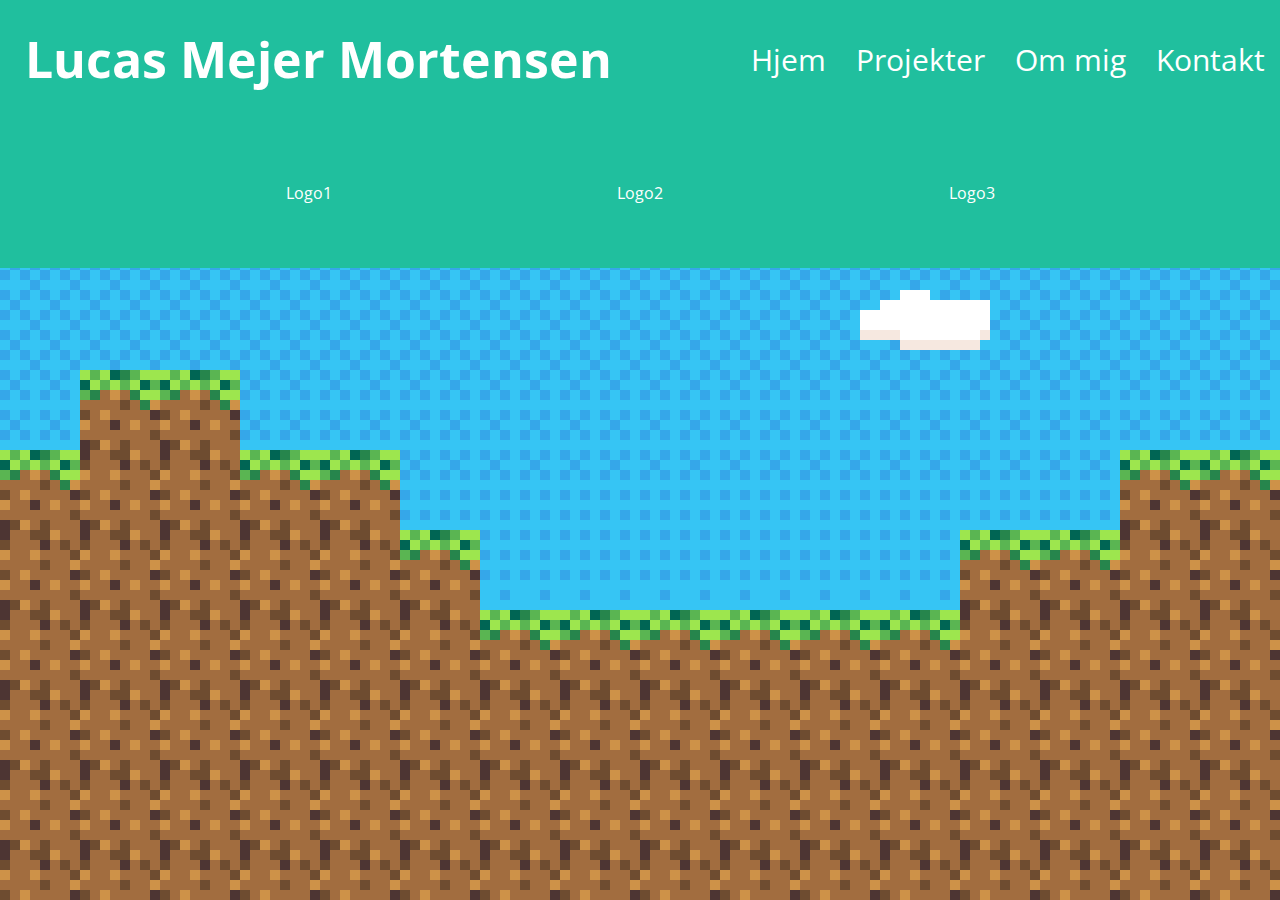
==== kontakt.html @ 22ad7eb4 "Tilføjet farve og background få at få det til at se lidt pænere ud" ====
﻿<!DOCTYPE html>
<html>
<head>
    <meta charset="utf-8" />
    <link href="css/style.css" rel="stylesheet" />
    <link rel="preconnect" href="https://fonts.googleapis.com">
    <link rel="preconnect" href="https://fonts.gstatic.com" crossorigin>
    <link href="https://fonts.googleapis.com/css2?family=Open+Sans:ital,wght@0,300..800;1,300..800&family=Pacifico&display=swap" rel="stylesheet">
    <title></title>
</head>
<body>
    <header>
        <ul class="flex-container">
            <li class="header-overskrift">Lucas Mejer Mortensen</li>
            <li><a href="index.html">Hjem</a></li>
            <li><a href="projekter.html">Projekter</a></li>
            <li><a href="om_mig.html">Om mig</a></li>
            <li><a href="kontakt.html">Kontakt</a></li>
        </ul>
    </header>

    <footer>
        <div class="footer-main">
            <div>Logo1</div>
            <div>Logo2</div>
            <div>Logo3</div>
        </div>
    </footer>
</body>
</html>
---- css/style.css ----
﻿* {
    font-family: "Open Sans", sans-serif;
}

body {
    margin: 0px;
    padding: 0px;
    background-image: url("../images/background.png");
    background-repeat: no-repeat;
    background-attachment: fixed;
    background-position: center;
    min-height: 100vh;
    height: 100vh;
}

header {
    width: 100vw;
    box-shadow: 0px 10px #00000077;
}

a{
    color: white;
    text-decoration: none;
}

a:hover{
    color: blue;
}


.header-overskrift {
    text-align: center;
    margin: 0px;
    padding: 0.5em;
    font-size: 75px;
    color: white;
    font-weight: bold;
}

ul {
    margin: 0px;
    padding: 0px;
    background-color: #20BF9E;
    font-size: 50px;
    list-style-type: none;
}

li {
    color: white;
    padding: 0.5em;
}

.flex-container {
    display: flex;
    flex-flow: column wrap;
    align-items: center;
}

main {
    width: 100vw;
}

.flex-container-main {
    
}

.main-text-container {
    display: flex;
    flex-flow: row nowrap;
    justify-content: space-between;
    margin: 25px;
}

/*.lucas_img {
    max-width: 40%;
    max-height: 40%;
}*/

.main-about-text {
    box-sizing: border-box;
    padding: 10px;
    font-size: 30px;
    max-width: 240px;
    max-height: 240px;
    background-color: #2090BF;
    color: white;
    border-radius: 25px;
    box-shadow: 0px 10px #00000077;
}

.main-about-img {
    width: 100%;
    max-width: 240px;
    max-height: 240px;
    border-radius: 25px;
    box-shadow: 0px 10px #00000077;
}

.main-text2 {
    display: flex;
    flex-flow: row wrap;
    justify-content: center;
    margin: 25px;
}

.main-skills {
    box-sizing: border-box;
    padding: 10px;
    font-size: 30px;
    width: 100%;
    max-height: 450px;
    background-color: #2090BF;
    color: white;
    border-radius: 25px;
    box-shadow: 0px 10px #00000077;
}

footer {
    position: static;
    width: 100vw;
    margin-top: auto;
}

.footer-main {
    display: flex;
    flex-direction: row;
    justify-content: space-evenly;
    align-items: center;
    width: auto;
    height: 150px;
    background-color: #20BF9E;
    color: white;
}

.grid-container {
    display: grid;
    grid-template-areas:
        "a b"
        "c d"
        "e f";
    justify-content: space-evenly;
}

.grid-item{
    padding: 50px;
}

@media only screen and (min-width: 768px) {
    .flex-container {
        display: flex;
        flex-flow: row nowrap;
        justify-content: flex-end;
    }

    ul {
        margin: 0px;
        padding: 0px;
        font-size: 30px;
    }

    .header-overskrift {
        font-size: 50px;
        margin-right: auto;
        text-align: left;
    }
}

/*font-size: 25px;
color: white;
max-width: 450px;
max-height: 450px;
background-color: blue;*/
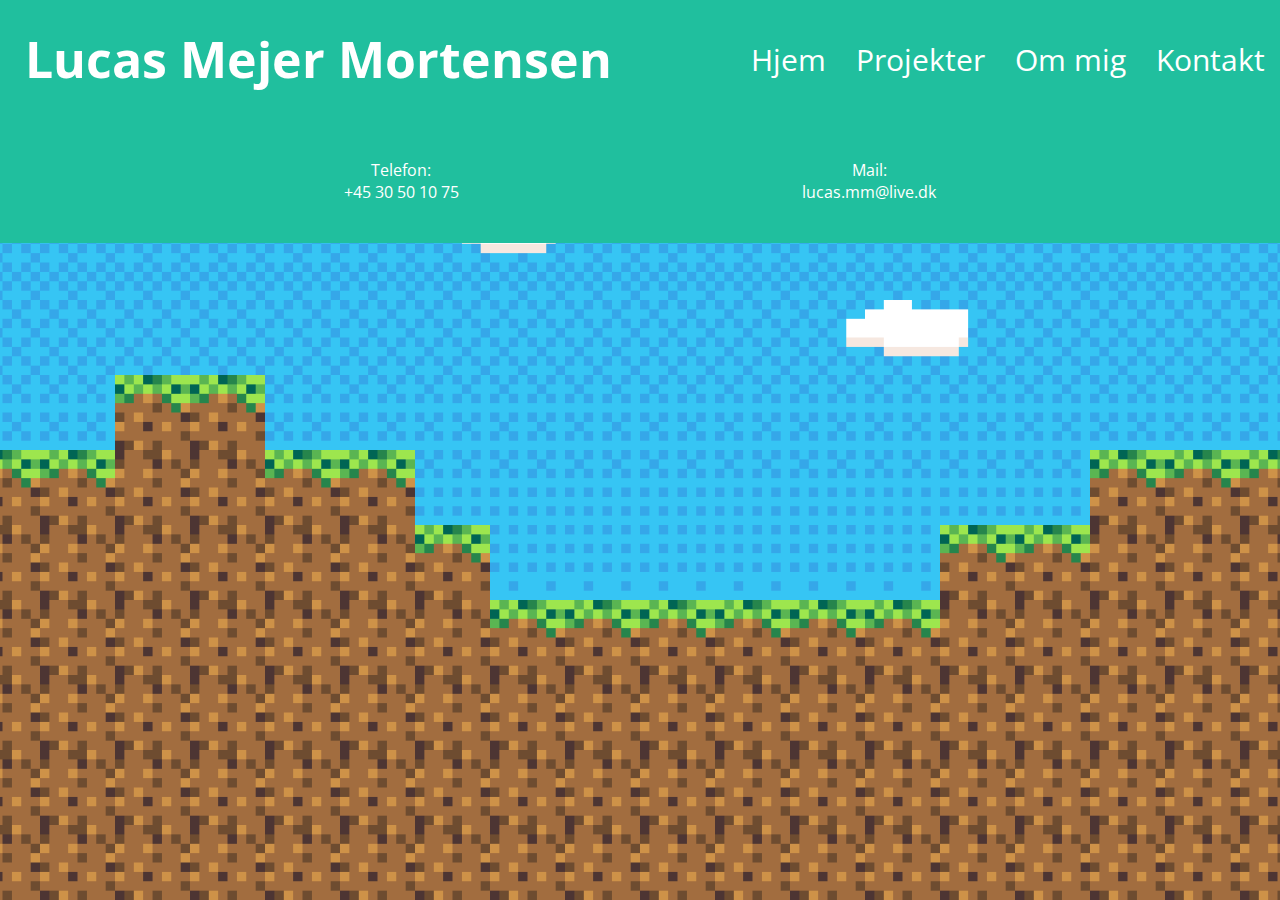
==== commit 51a3c219: "Færdig Footer" ====
--- a/kontakt.html
+++ b/kontakt.html
@@ -21,9 +21,16 @@
 
     <footer>
         <div class="footer-main">
-            <div>Logo1</div>
-            <div>Logo2</div>
-            <div>Logo3</div>
+            <div>
+                Telefon:
+                <br />
+                +45 30 50 10 75
+            </div>
+            <div>
+                Mail:
+                <br />
+                lucas.mm@live.dk
+            </div>
         </div>
     </footer>
 </body>
--- a/css/style.css
+++ b/css/style.css
@@ -9,6 +9,7 @@
     background-repeat: no-repeat;
     background-attachment: fixed;
     background-position: center;
+    background-size: auto 100%;
     min-height: 100vh;
     height: 100vh;
 }
@@ -66,9 +67,9 @@
 
 .main-text-container {
     display: flex;
-    flex-flow: row nowrap;
-    justify-content: space-between;
-    margin: 25px;
+    flex-flow: column-reverse wrap;
+    align-content: center;
+    margin: 30px;
 }
 
 /*.lucas_img {
@@ -80,20 +81,23 @@
     box-sizing: border-box;
     padding: 10px;
     font-size: 30px;
-    max-width: 240px;
-    max-height: 240px;
+    width: 90vw;
+    max-width: 100%;
+    max-height: 100%;
     background-color: #2090BF;
     color: white;
     border-radius: 25px;
     box-shadow: 0px 10px #00000077;
+    margin-bottom: 15px;
 }
 
 .main-about-img {
-    width: 100%;
-    max-width: 240px;
-    max-height: 240px;
+    width: 90vw;
+    max-width: 100%;
+    max-height: 100%;
     border-radius: 25px;
     box-shadow: 0px 10px #00000077;
+    margin-bottom: 15px;
 }
 
 .main-text2 {
@@ -107,8 +111,9 @@
     box-sizing: border-box;
     padding: 10px;
     font-size: 30px;
-    width: 100%;
-    max-height: 450px;
+    width: 90vw;
+    max-width: 100%;
+    max-height: 100%;
     background-color: #2090BF;
     color: white;
     border-radius: 25px;
@@ -116,7 +121,7 @@
 }
 
 footer {
-    position: static;
+    position: absolute;
     width: 100vw;
     margin-top: auto;
 }
@@ -126,10 +131,12 @@
     flex-direction: row;
     justify-content: space-evenly;
     align-items: center;
-    width: auto;
-    height: 150px;
+    width: 100vw;
+    max-width: 100%;
+    height: 125px;
     background-color: #20BF9E;
     color: white;
+    text-align: center;
 }
 
 .grid-container {
@@ -152,6 +159,22 @@
         justify-content: flex-end;
     }
 
+    .main-text-container {
+        display: flex;
+        flex-flow: row nowrap;
+        justify-content: space-evenly;
+        margin: 0px;
+        margin-top: 30px;
+    }
+
+    .main-about-text {
+        width: 35vw;
+    }
+
+    .main-about-img {
+        width: 35vw;
+    }
+
     ul {
         margin: 0px;
         padding: 0px;
@@ -163,6 +186,11 @@
         margin-right: auto;
         text-align: left;
     }
+
+    .main-skills{
+        width: 80vw;
+    }
+
 }
 
 /*font-size: 25px;
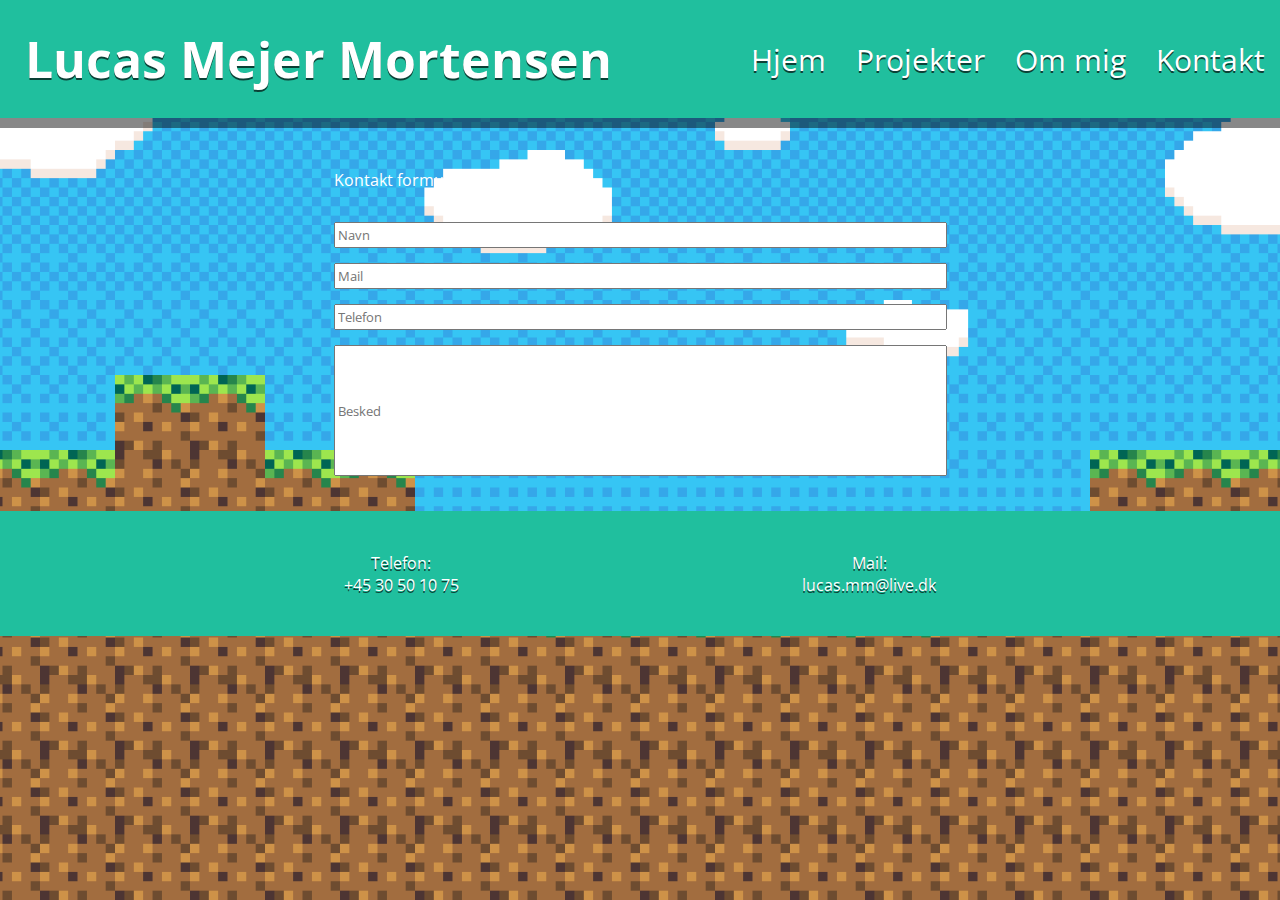
==== commit 06b24bf0: "Begyndt på projekter side og kontakt side" ====
--- a/kontakt.html
+++ b/kontakt.html
@@ -18,7 +18,15 @@
             <li><a href="kontakt.html">Kontakt</a></li>
         </ul>
     </header>
-
+    <main>
+        <div class="kontakt__flex-container">
+            <p>Kontakt formular</p>
+            <input class="kontakt__text-box" placeholder="Navn">
+            <input class="kontakt__text-box" placeholder="Mail">
+            <input class="kontakt__text-box" placeholder="Telefon">
+            <input class="kontakt__text-box--stor" placeholder="Besked">
+        </div>
+    </main>
     <footer>
         <div class="footer-main">
             <div>
--- a/css/style.css
+++ b/css/style.css
@@ -24,10 +24,9 @@
     text-decoration: none;
 }
 
-a:hover{
-    color: blue;
-}
-
+    a:hover {
+        color: #2090BF;
+    }
 
 .header-overskrift {
     text-align: center;
@@ -44,6 +43,7 @@
     background-color: #20BF9E;
     font-size: 50px;
     list-style-type: none;
+    text-shadow: 0px 2px #000000AA;
 }
 
 li {
@@ -59,10 +59,6 @@
 
 main {
     width: 100vw;
-}
-
-.flex-container-main {
-    
 }
 
 .main-text-container {
@@ -71,11 +67,6 @@
     align-content: center;
     margin: 30px;
 }
-
-/*.lucas_img {
-    max-width: 40%;
-    max-height: 40%;
-}*/
 
 .main-about-text {
     box-sizing: border-box;
@@ -86,7 +77,7 @@
     max-height: 100%;
     background-color: #2090BF;
     color: white;
-    border-radius: 25px;
+    /*border-radius: 25px;*/
     box-shadow: 0px 10px #00000077;
     margin-bottom: 15px;
 }
@@ -95,7 +86,7 @@
     width: 90vw;
     max-width: 100%;
     max-height: 100%;
-    border-radius: 25px;
+    /*border-radius: 25px;*/
     box-shadow: 0px 10px #00000077;
     margin-bottom: 15px;
 }
@@ -116,7 +107,7 @@
     max-height: 100%;
     background-color: #2090BF;
     color: white;
-    border-radius: 25px;
+    /*border-radius: 25px;*/
     box-shadow: 0px 10px #00000077;
 }
 
@@ -137,22 +128,92 @@
     background-color: #20BF9E;
     color: white;
     text-align: center;
-}
-
-.grid-container {
+    text-shadow: 0px 2px #000000AA;
+}
+
+/*projekter side*/
+
+.grid__container {
     display: grid;
     grid-template-areas:
-        "a b"
-        "c d"
-        "e f";
-    justify-content: space-evenly;
-}
-
-.grid-item{
+        "a"
+        "b"
+        "c"
+        "d"
+        "e"
+        "f";
+    justify-content: center;
+}
+
+.grid__items {
     padding: 50px;
-}
-
-@media only screen and (min-width: 768px) {
+    text-align: center;
+    color: white;
+}
+
+.grid__item1 {
+    width: 90vw;
+    max-width: 100%;
+    max-height: 100%;
+}
+
+/*om mig side*/
+
+.om_mig__flex {
+    display: flex;
+    flex-flow: column-reverse wrap;
+    align-content: center;
+    margin: 30px;
+}
+
+.om_mig__text {
+    box-sizing: border-box;
+    padding: 10px;
+    font-size: 30px;
+    width: 90vw;
+    max-width: 100%;
+    max-height: 100%;
+    background-color: #2090BF;
+    color: white;
+    /*border-radius: 25px;*/
+    box-shadow: 0px 10px #00000077;
+    margin-bottom: 15px;
+}
+
+.om_mig__img {
+    width: 90vw;
+    max-width: 100%;
+    max-height: 100%;
+    /*border-radius: 25px;*/
+    box-shadow: 0px 10px #00000077;
+    margin-bottom: 15px;
+}
+
+/*kontakt side*/
+
+.kontakt__flex-container{
+    margin: 35px;
+    display:flex;
+    flex-flow: column wrap;
+    align-content: center;
+    color: white;
+}
+
+.kontakt__text-box {
+    margin-top: 15px;
+    height: 20px;
+    width: 90%;
+}
+
+.kontakt__text-box--stor {
+    margin-top: 15px;
+    height: 125px;
+    width: 90%;
+}
+
+
+/*media query*/
+@media only screen and (min-width: 828px) {
     .flex-container {
         display: flex;
         flex-flow: row nowrap;
@@ -191,10 +252,50 @@
         width: 80vw;
     }
 
-}
-
-/*font-size: 25px;
-color: white;
-max-width: 450px;
-max-height: 450px;
-background-color: blue;*/+
+    /*projekter side media*/
+
+    .grid__container {
+        display: grid;
+        grid-template-areas:
+            "a b"
+            "c d"
+            "e f";
+        grid-template-columns: 1fr 1fr;
+        justify-content: space-evenly;
+    }
+
+    .grid__item1 {
+        width: 25vw;
+    }
+
+    /*om mig side media*/
+
+    .om_mig__flex {
+        display: flex;
+        flex-flow: row nowrap;
+        justify-content: space-evenly;
+        margin: 0px;
+        margin-top: 30px;
+        margin-bottom: 30px;
+    }
+
+    .om_mig__text {
+        width: 35vw;
+    }
+
+    .om_mig__img {
+        width: 35vw;
+    }
+
+    /*kontakt side media*/
+
+    .kontakt__text-box {
+        width: 50%;
+    }
+
+    .kontakt__text-box--stor {
+        width: 50%;
+    }
+
+}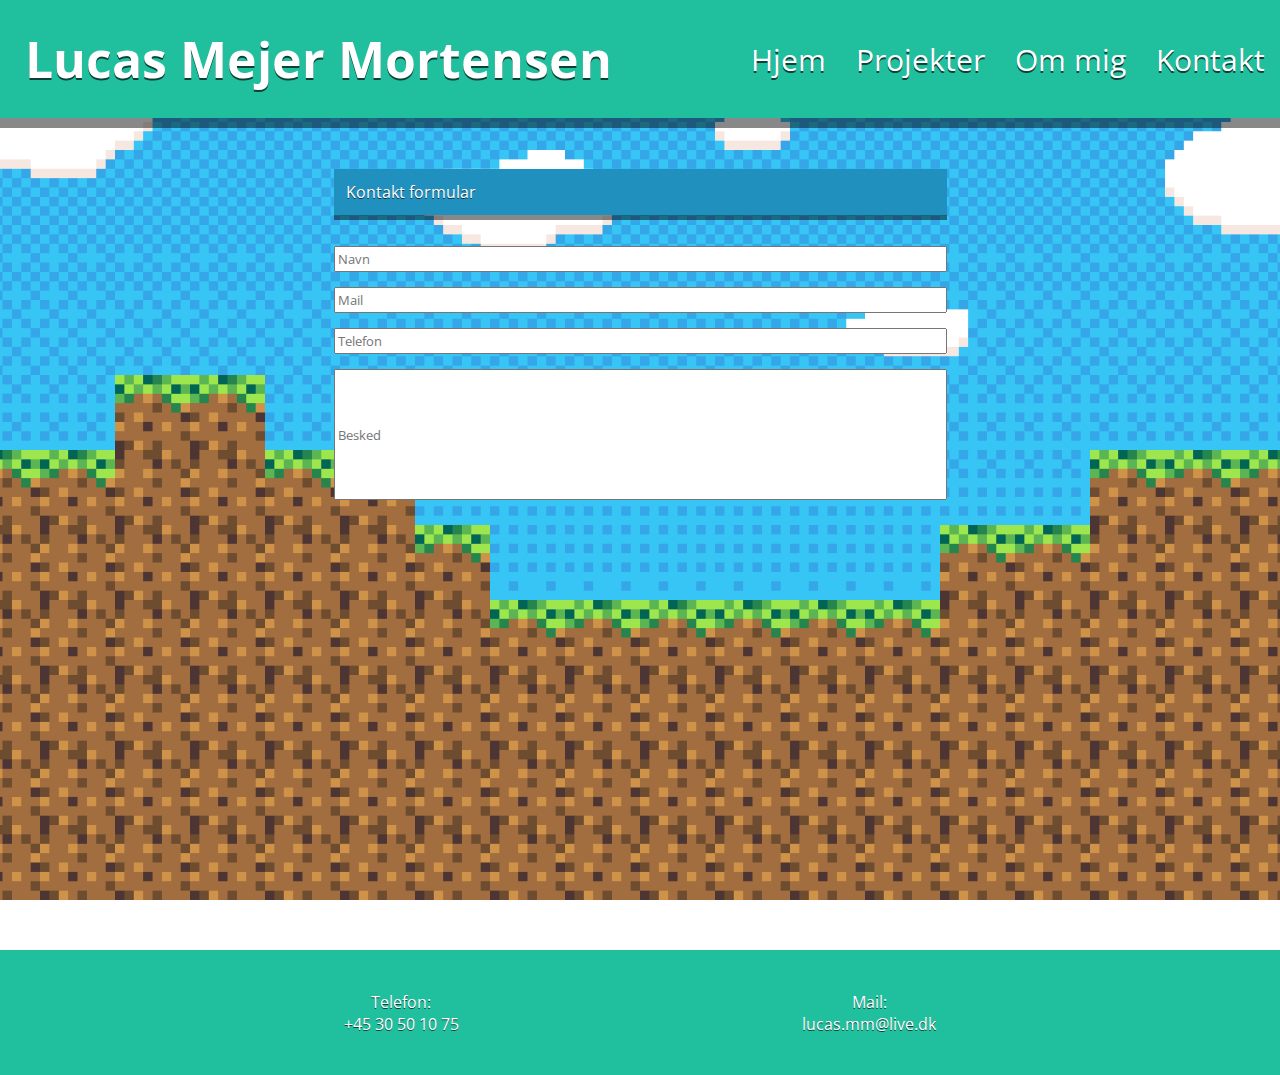
==== commit 56192f5f: "Videre på projekt siden" ====
--- a/kontakt.html
+++ b/kontakt.html
@@ -20,11 +20,13 @@
     </header>
     <main>
         <div class="kontakt__flex-container">
-            <p>Kontakt formular</p>
+            <p class="main__text--background">Kontakt formular</p>
             <input class="kontakt__text-box" placeholder="Navn">
             <input class="kontakt__text-box" placeholder="Mail">
             <input class="kontakt__text-box" placeholder="Telefon">
             <input class="kontakt__text-box--stor" placeholder="Besked">
+        </div>
+        <div class="kontakt__space-to-footer">          
         </div>
     </main>
     <footer>
--- a/css/style.css
+++ b/css/style.css
@@ -1,5 +1,12 @@
 ﻿* {
     font-family: "Open Sans", sans-serif;
+}
+
+.main__text--background {
+    background-color: #2090BF;
+    padding: 0.75em;
+    box-shadow: 0px 5px #00000077;
+    text-shadow: 0px 1px #000000AA;
 }
 
 body {
@@ -80,7 +87,17 @@
     /*border-radius: 25px;*/
     box-shadow: 0px 10px #00000077;
     margin-bottom: 15px;
-}
+    text-shadow: 0px 1px #000000AA;
+}
+
+.main__read-more {
+    float: right;
+    text-decoration: underline;
+}
+
+    .main__read-more:hover {
+        color: #20BF9E;
+    }
 
 .main-about-img {
     width: 90vw;
@@ -109,12 +126,13 @@
     color: white;
     /*border-radius: 25px;*/
     box-shadow: 0px 10px #00000077;
+    text-shadow: 0px 1px #000000AA;
 }
 
 footer {
     position: absolute;
     width: 100vw;
-    margin-top: auto;
+    margin-top: 100px;
 }
 
 .footer-main {
@@ -128,7 +146,15 @@
     background-color: #20BF9E;
     color: white;
     text-align: center;
-    text-shadow: 0px 2px #000000AA;
+    text-shadow: 0px 1px #000000AA;
+}
+
+.kontakt__space-to-footer {
+    height: 35vh;
+}
+
+.om_mig__space-to-footer {
+    height: 10vh;
 }
 
 /*projekter side*/
@@ -151,10 +177,33 @@
     color: white;
 }
 
+.grid__items a{
+    text-decoration: underline;
+}
+
+    .grid__items a:hover {
+        color: #20BF9E;
+    }
+
 .grid__item1 {
     width: 90vw;
     max-width: 100%;
     max-height: 100%;
+    box-shadow: 0px 10px #00000077;
+}
+
+.grid__item2 {
+    width: 90vw;
+    max-width: 100%;
+    max-height: 100%;
+    box-shadow: 0px 10px #00000077;
+}
+
+.grid__item3 {
+    width: 90vw;
+    max-width: 100%;
+    max-height: 100%;
+    box-shadow: 0px 10px #00000077;
 }
 
 /*om mig side*/
@@ -178,6 +227,7 @@
     /*border-radius: 25px;*/
     box-shadow: 0px 10px #00000077;
     margin-bottom: 15px;
+    text-shadow: 0px 1px #000000AA;
 }
 
 .om_mig__img {
@@ -202,7 +252,6 @@
 .kontakt__text-box {
     margin-top: 15px;
     height: 20px;
-    width: 90%;
 }
 
 .kontakt__text-box--stor {
@@ -268,6 +317,14 @@
     .grid__item1 {
         width: 25vw;
     }
+    
+    .grid__item2 {
+        width: 25vw;
+    }   
+    
+    .grid__item3 {
+        width: 25vw;
+    }
 
     /*om mig side media*/
 
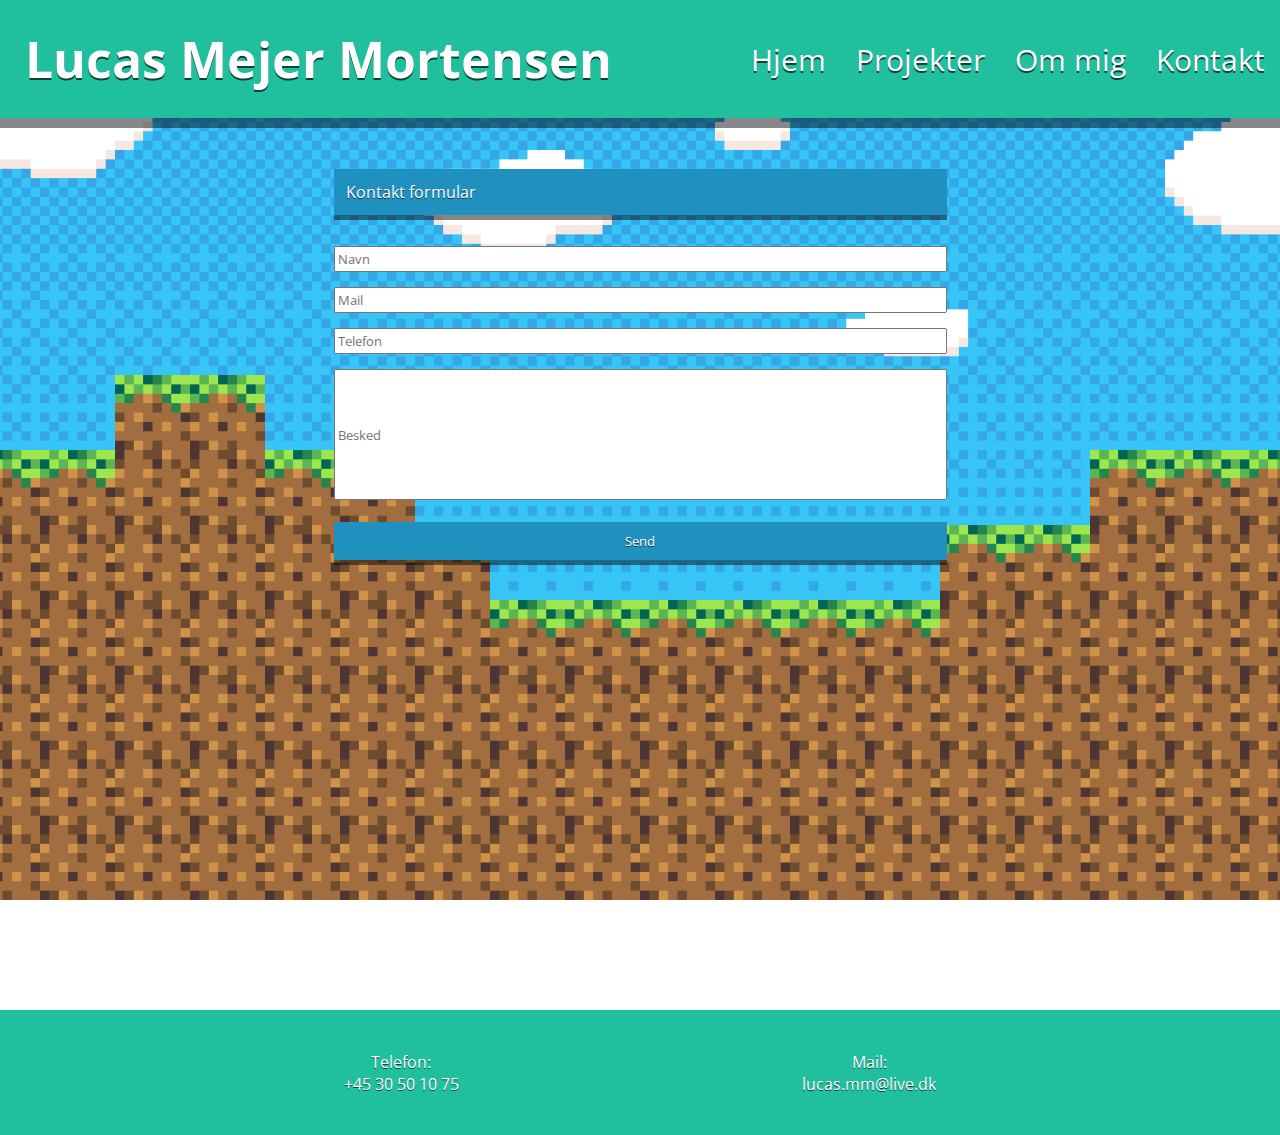
==== commit 77f34917: "tilføjet alle projekter" ====
--- a/kontakt.html
+++ b/kontakt.html
@@ -25,6 +25,8 @@
             <input class="kontakt__text-box" placeholder="Mail">
             <input class="kontakt__text-box" placeholder="Telefon">
             <input class="kontakt__text-box--stor" placeholder="Besked">
+            <br/>
+            <button>Send</button>
         </div>
         <div class="kontakt__space-to-footer">          
         </div>
--- a/css/style.css
+++ b/css/style.css
@@ -76,22 +76,29 @@
 }
 
 .main-about-text {
+    display: flex;
+    flex-flow: column wrap;
     box-sizing: border-box;
-    padding: 10px;
+    padding: 15px;
     font-size: 30px;
     width: 90vw;
     max-width: 100%;
     max-height: 100%;
     background-color: #2090BF;
     color: white;
-    /*border-radius: 25px;*/
     box-shadow: 0px 10px #00000077;
     margin-bottom: 15px;
     text-shadow: 0px 1px #000000AA;
+    text-align: center;
+    justify-content: center;
+}
+
+.main-about-text__overskrift {
+    font-weight: bold;
+    font-size: 40px;
 }
 
 .main__read-more {
-    float: right;
     text-decoration: underline;
 }
 
@@ -103,9 +110,8 @@
     width: 90vw;
     max-width: 100%;
     max-height: 100%;
-    /*border-radius: 25px;*/
-    box-shadow: 0px 10px #00000077;
-    margin-bottom: 15px;
+    box-shadow: 0px 10px #00000077;
+    margin-bottom: 10px;
 }
 
 .main-text2 {
@@ -113,21 +119,52 @@
     flex-flow: row wrap;
     justify-content: center;
     margin: 25px;
-}
-
-.main-skills {
+    text-align: center;
+}
+
+.main__skills--overskrift {
     box-sizing: border-box;
     padding: 10px;
+    font-weight: bold;
     font-size: 30px;
     width: 90vw;
     max-width: 100%;
     max-height: 100%;
     background-color: #2090BF;
     color: white;
-    /*border-radius: 25px;*/
-    box-shadow: 0px 10px #00000077;
-    text-shadow: 0px 1px #000000AA;
-}
+    box-shadow: 0px 10px #00000077;
+    text-shadow: 0px 1px #000000AA;
+    text-align: center;
+}
+
+.main__skills {
+    display: grid;
+    grid-template-areas:
+        "a b"
+        "c d"
+        "e f"
+        "g h"
+        "i i";
+    justify-content: space-evenly;
+    font-weight: normal;
+}
+
+.main__skills--box {
+    
+}
+
+    .main__skill--box img {
+        width: 25vw;
+        max-width: 100%;
+        max-height: 100%;
+    }
+
+.main__skill--box p {
+    margin-block-start: 0.15em;
+    margin-block-end: 1.25em;
+}
+
+
 
 footer {
     position: absolute;
@@ -206,6 +243,27 @@
     box-shadow: 0px 10px #00000077;
 }
 
+.grid__item4 {
+    width: 90vw;
+    max-width: 100%;
+    max-height: 100%;
+    box-shadow: 0px 10px #00000077;
+}
+
+.grid__item5 {
+    width: 90vw;
+    max-width: 100%;
+    max-height: 100%;
+    box-shadow: 0px 10px #00000077;
+}
+
+.grid__item6 {
+    width: 90vw;
+    max-width: 100%;
+    max-height: 100%;
+    box-shadow: 0px 10px #00000077;
+}
+
 /*om mig side*/
 
 .om_mig__flex {
@@ -217,14 +275,13 @@
 
 .om_mig__text {
     box-sizing: border-box;
-    padding: 10px;
+    padding:  15px;
     font-size: 30px;
     width: 90vw;
     max-width: 100%;
     max-height: 100%;
     background-color: #2090BF;
     color: white;
-    /*border-radius: 25px;*/
     box-shadow: 0px 10px #00000077;
     margin-bottom: 15px;
     text-shadow: 0px 1px #000000AA;
@@ -234,7 +291,6 @@
     width: 90vw;
     max-width: 100%;
     max-height: 100%;
-    /*border-radius: 25px;*/
     box-shadow: 0px 10px #00000077;
     margin-bottom: 15px;
 }
@@ -259,6 +315,21 @@
     height: 125px;
     width: 90%;
 }
+
+.kontakt__flex-container button {
+    background-color: #2090BF;
+    color: white;
+    border: 0px;
+    padding: 10px;
+    text-shadow: 0px 1px #000000AA;
+    box-shadow: 0px 5px #00000077;
+}
+
+    .kontakt__flex-container button:hover {
+        background-color: #20BF9E;
+        margin-top: 2px;
+        box-shadow: 0px 3px #00000077;
+    }
 
 
 /*media query*/
@@ -297,10 +368,19 @@
         text-align: left;
     }
 
-    .main-skills{
+    .main__skills--overskrift {
         width: 80vw;
     }
 
+    .main__skills {
+        grid-template-areas:
+            "a a b c d"
+            "e f g h i"
+    }
+
+    .main__skill--box img {
+        width: 5vw;
+    }
 
     /*projekter side media*/
 
@@ -315,15 +395,27 @@
     }
 
     .grid__item1 {
-        width: 25vw;
+        width: 30vw;
     }
     
     .grid__item2 {
-        width: 25vw;
+        width: 30vw;
     }   
     
     .grid__item3 {
-        width: 25vw;
+        width: 30vw;
+    }
+    
+    .grid__item4 {
+        width: 30vw;
+    }
+    
+    .grid__item5 {
+        width: 30vw;
+    }
+    
+    .grid__item6 {
+        width: 30vw;
     }
 
     /*om mig side media*/
@@ -338,7 +430,7 @@
     }
 
     .om_mig__text {
-        width: 35vw;
+        width: 45vw;
     }
 
     .om_mig__img {
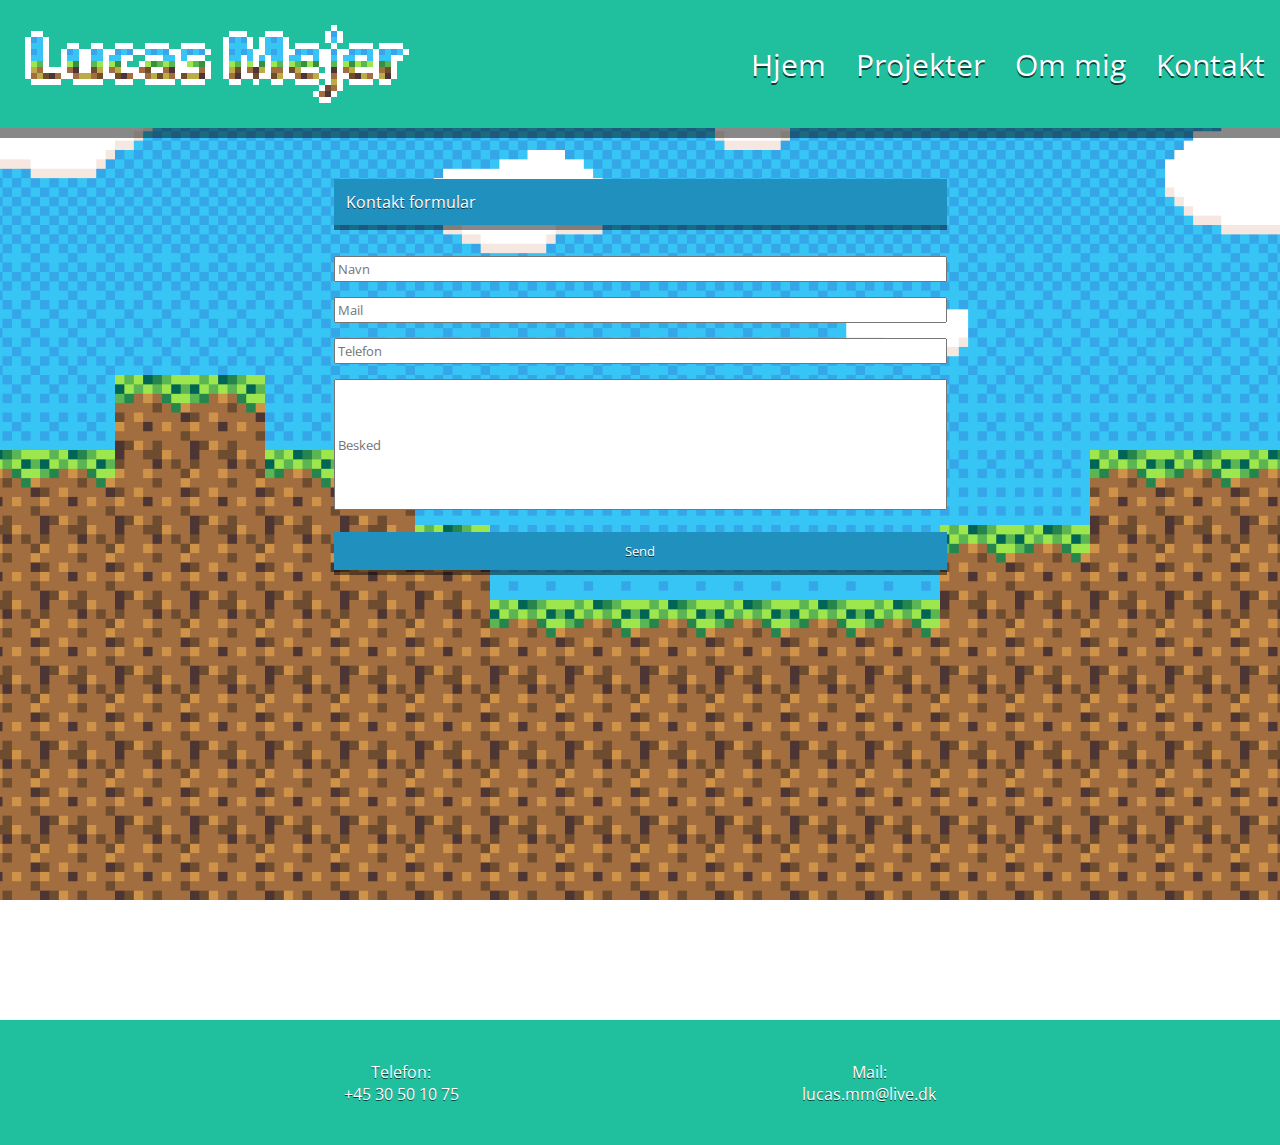
==== commit 447fa97c: "Tilføjet Logo" ====
--- a/kontakt.html
+++ b/kontakt.html
@@ -11,7 +11,11 @@
 <body>
     <header>
         <ul class="flex-container">
-            <li class="header-overskrift">Lucas Mejer Mortensen</li>
+            <li class="header-overskrift">
+                <a href="index.html">
+                    <img src="images/hjemmeside-logo-outline.png" alt="Lucas Mejer Logo" />
+                </a>
+            </li>
             <li><a href="index.html">Hjem</a></li>
             <li><a href="projekter.html">Projekter</a></li>
             <li><a href="om_mig.html">Om mig</a></li>
--- a/css/style.css
+++ b/css/style.css
@@ -35,7 +35,7 @@
         color: #2090BF;
     }
 
-.header-overskrift {
+.header-overskrift { 
     text-align: center;
     margin: 0px;
     padding: 0.5em;
@@ -43,6 +43,13 @@
     color: white;
     font-weight: bold;
 }
+
+    .header-overskrift img {
+        display: flex;
+        justify-content: center;
+        width: 90vw;
+        margin: auto;
+    }
 
 ul {
     margin: 0px;
@@ -340,6 +347,10 @@
         justify-content: flex-end;
     }
 
+    .header-overskrift img {
+        width: 30vw;
+    }
+
     .main-text-container {
         display: flex;
         flex-flow: row nowrap;
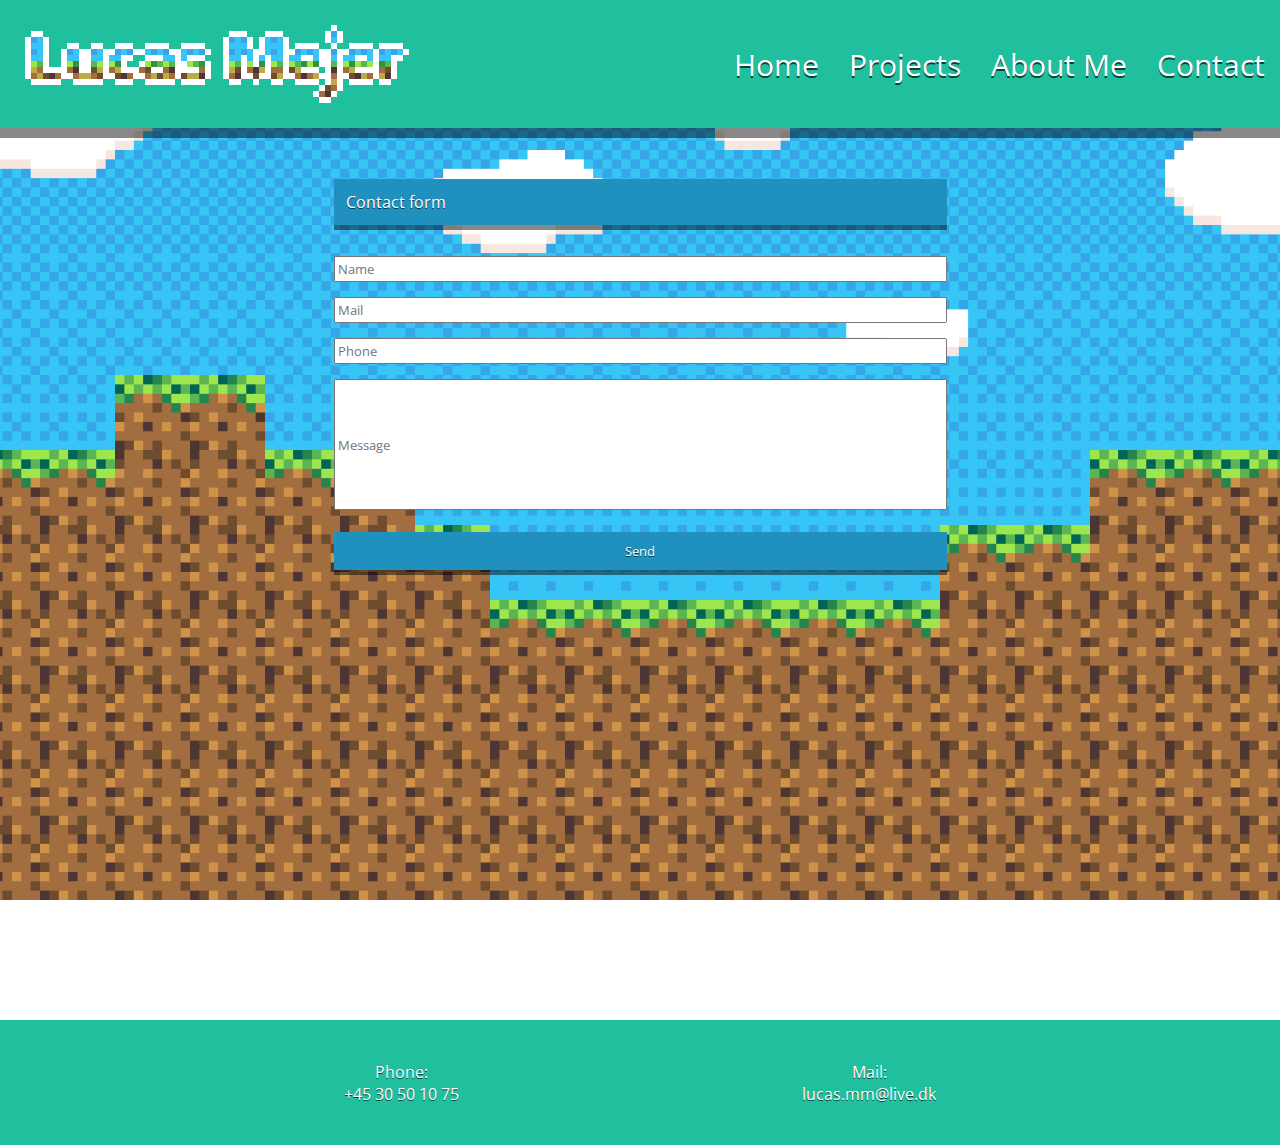
==== commit 8377d764: "Oversæt tekst til engelsk" ====
--- a/kontakt.html
+++ b/kontakt.html
@@ -16,19 +16,19 @@
                     <img src="images/hjemmeside-logo-outline.png" alt="Lucas Mejer Logo" />
                 </a>
             </li>
-            <li><a href="index.html">Hjem</a></li>
-            <li><a href="projekter.html">Projekter</a></li>
-            <li><a href="om_mig.html">Om mig</a></li>
-            <li><a href="kontakt.html">Kontakt</a></li>
+            <li><a href="index.html">Home</a></li>
+            <li><a href="projekter.html">Projects</a></li>
+            <li><a href="om_mig.html">About Me</a></li>
+            <li><a href="kontakt.html">Contact</a></li>
         </ul>
     </header>
     <main>
         <div class="kontakt__flex-container">
-            <p class="main__text--background">Kontakt formular</p>
-            <input class="kontakt__text-box" placeholder="Navn">
+            <p class="main__text--background">Contact form</p>
+            <input class="kontakt__text-box" placeholder="Name">
             <input class="kontakt__text-box" placeholder="Mail">
-            <input class="kontakt__text-box" placeholder="Telefon">
-            <input class="kontakt__text-box--stor" placeholder="Besked">
+            <input class="kontakt__text-box" placeholder="Phone">
+            <input class="kontakt__text-box--stor" placeholder="Message">
             <br/>
             <button>Send</button>
         </div>
@@ -38,7 +38,7 @@
     <footer>
         <div class="footer-main">
             <div>
-                Telefon:
+                Phone:
                 <br />
                 +45 30 50 10 75
             </div>
